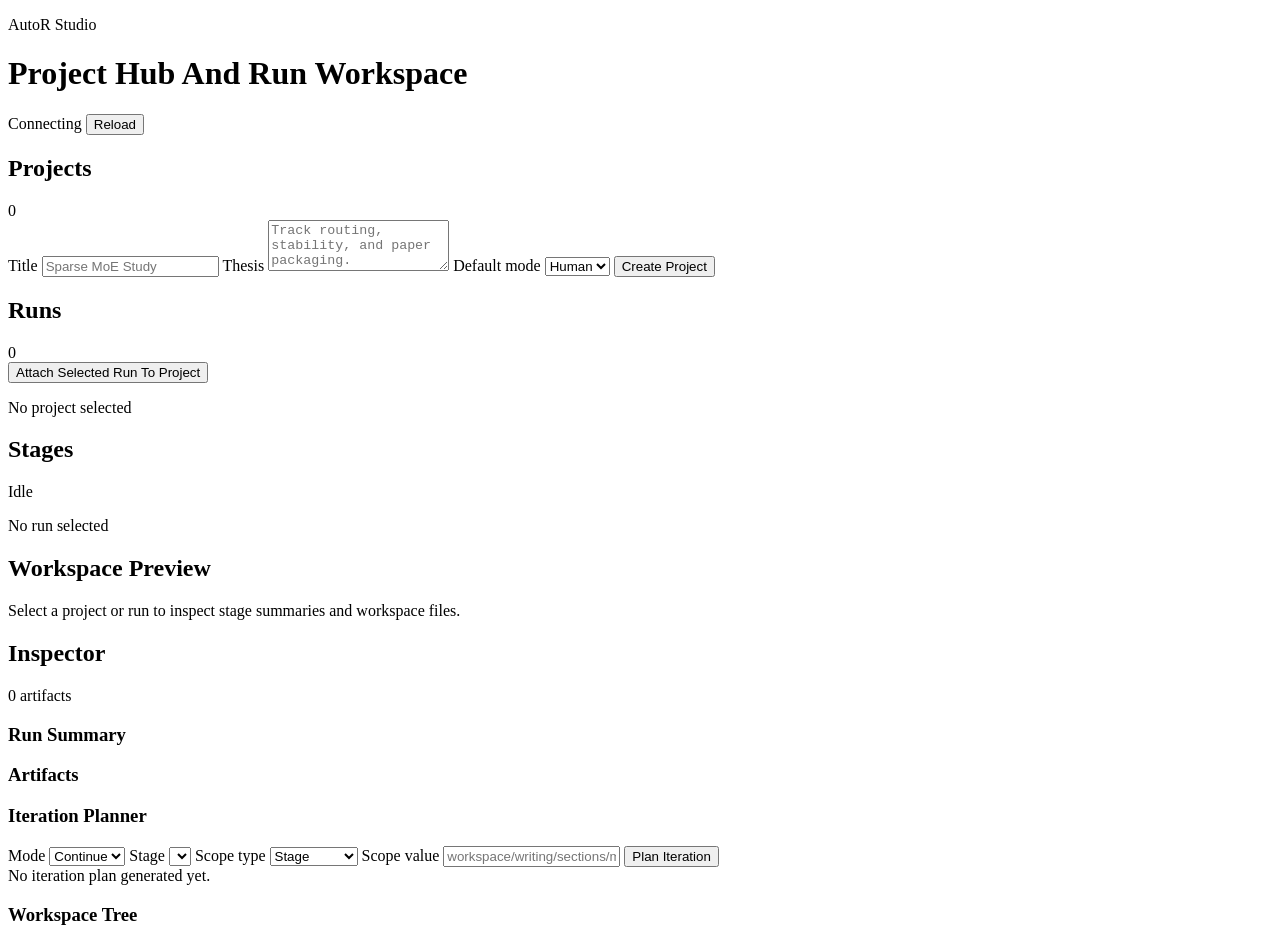
==== studio_web/index.html @ 02b14cf5 "Expand studio project hub shell" ====
<!doctype html>
<html lang="en">
  <head>
    <meta charset="utf-8" />
    <meta name="viewport" content="width=device-width, initial-scale=1" />
    <title>AutoR Studio</title>
    <link rel="stylesheet" href="/studio/styles.css" />
  </head>
  <body>
    <div class="app-shell">
      <header class="topbar">
        <div>
          <p class="eyebrow">AutoR Studio</p>
          <h1>Project Hub And Run Workspace</h1>
        </div>
        <div class="topbar-actions">
          <span id="connection-status" class="badge">Connecting</span>
          <button id="reload-button" class="button button-secondary" type="button">Reload</button>
        </div>
      </header>

      <main class="layout">
        <aside class="sidebar-stack">
          <section class="panel sidebar">
            <div class="panel-header">
              <h2>Projects</h2>
              <span id="project-count" class="meta">0</span>
            </div>
            <div class="panel-body">
              <form id="project-form" class="project-form">
                <label>
                  <span>Title</span>
                  <input id="project-title" name="title" type="text" placeholder="Sparse MoE Study" required />
                </label>
                <label>
                  <span>Thesis</span>
                  <textarea
                    id="project-thesis"
                    name="thesis"
                    rows="3"
                    placeholder="Track routing, stability, and paper packaging."
                    required
                  ></textarea>
                </label>
                <label>
                  <span>Default mode</span>
                  <select id="project-mode" name="default_mode">
                    <option value="human">Human</option>
                    <option value="autor">AutoR</option>
                  </select>
                </label>
                <button class="button button-primary" type="submit">Create Project</button>
              </form>
              <div id="projects-list" class="projects-list"></div>
            </div>
          </section>

          <section class="panel sidebar">
            <div class="panel-header">
              <h2>Runs</h2>
              <span id="run-count" class="meta">0</span>
            </div>
            <div class="panel-body">
              <div class="attach-row">
                <button id="attach-run-button" class="button button-secondary" type="button">
                  Attach Selected Run To Project
                </button>
              </div>
              <div id="runs-list" class="runs-list"></div>
            </div>
          </section>
        </aside>

        <section class="workspace">
          <div class="workspace-grid">
            <nav class="panel stages-panel">
              <div class="panel-header">
                <div>
                  <p id="active-project-label" class="eyebrow">No project selected</p>
                  <h2>Stages</h2>
                </div>
                <span id="run-status" class="meta">Idle</span>
              </div>
              <div id="stage-rail" class="stage-rail"></div>
            </nav>

            <section class="panel document-panel">
              <div class="panel-header">
                <div>
                  <p id="run-title" class="eyebrow">No run selected</p>
                  <h2 id="document-title">Workspace Preview</h2>
                </div>
                <span id="document-meta" class="meta"></span>
              </div>
              <article id="stage-document" class="document-body empty-state">
                Select a project or run to inspect stage summaries and workspace files.
              </article>
            </section>

            <aside class="panel inspector-panel">
              <div class="panel-header">
                <h2>Inspector</h2>
                <span id="artifact-total" class="meta">0 artifacts</span>
              </div>

              <section class="inspector-block">
                <h3>Run Summary</h3>
                <dl id="run-summary" class="summary-list"></dl>
              </section>

              <section class="inspector-block">
                <h3>Artifacts</h3>
                <ul id="artifact-summary" class="artifact-summary"></ul>
              </section>

              <section class="inspector-block">
                <h3>Iteration Planner</h3>
                <form id="iteration-form" class="iteration-form">
                  <label>
                    <span>Mode</span>
                    <select id="iteration-mode" name="mode">
                      <option value="continue">Continue</option>
                      <option value="redo">Redo</option>
                      <option value="branch">Branch</option>
                    </select>
                  </label>
                  <label>
                    <span>Stage</span>
                    <select id="iteration-stage" name="base_stage_slug"></select>
                  </label>
                  <label>
                    <span>Scope type</span>
                    <select id="iteration-scope-type" name="scope_type">
                      <option value="stage">Stage</option>
                      <option value="file">File</option>
                      <option value="subtree">Subtree</option>
                      <option value="manuscript">Manuscript</option>
                    </select>
                  </label>
                  <label>
                    <span>Scope value</span>
                    <input id="iteration-scope-value" name="scope_value" type="text" placeholder="workspace/writing/sections/method.tex" />
                  </label>
                  <button class="button button-primary" type="submit">Plan Iteration</button>
                </form>
                <div id="iteration-plan" class="plan-output empty-state">No iteration plan generated yet.</div>
              </section>

              <section class="inspector-block">
                <h3>Workspace Tree</h3>
                <div id="file-tree" class="file-tree"></div>
              </section>
            </aside>
          </div>
        </section>
      </main>
    </div>

    <script src="/studio/app.js" type="module"></script>
  </body>
</html>
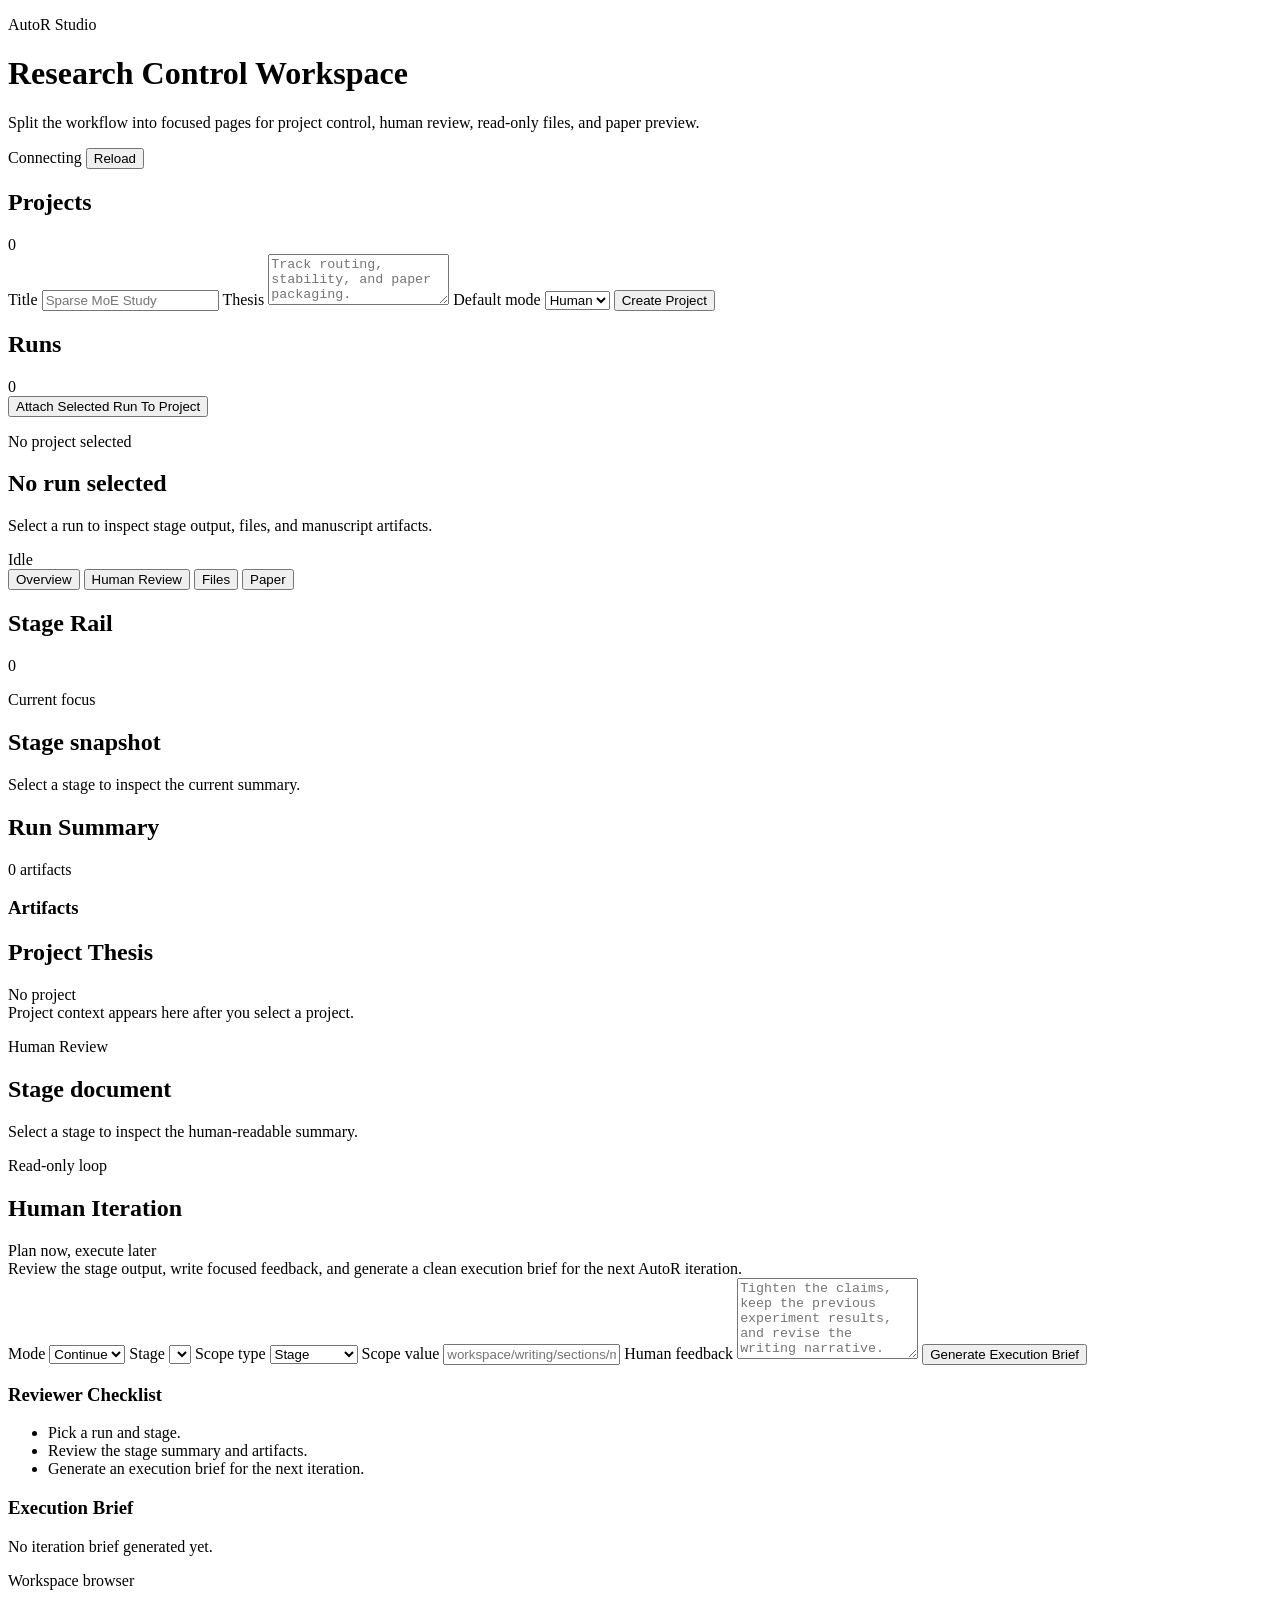
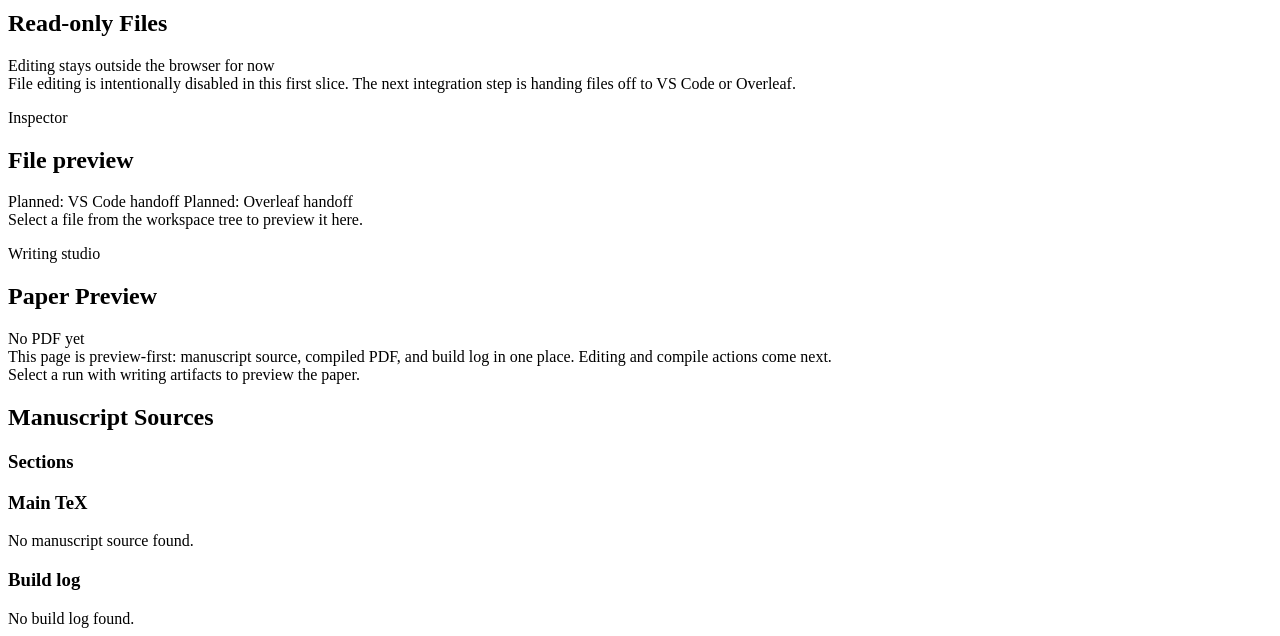
==== commit 672c00a2: "Refine studio review and paper preview" ====
--- a/studio_web/index.html
+++ b/studio_web/index.html
@@ -11,7 +11,10 @@
       <header class="topbar">
         <div>
           <p class="eyebrow">AutoR Studio</p>
-          <h1>Project Hub And Run Workspace</h1>
+          <h1>Research Control Workspace</h1>
+          <p class="topbar-copy">
+            Split the workflow into focused pages for project control, human review, read-only files, and paper preview.
+          </p>
         </div>
         <div class="topbar-actions">
           <span id="connection-status" class="badge">Connecting</span>
@@ -19,8 +22,8 @@
         </div>
       </header>
 
-      <main class="layout">
-        <aside class="sidebar-stack">
+      <main class="shell-grid">
+        <aside class="control-column">
           <section class="panel sidebar">
             <div class="panel-header">
               <h2>Projects</h2>
@@ -71,87 +74,257 @@
           </section>
         </aside>
 
-        <section class="workspace">
-          <div class="workspace-grid">
-            <nav class="panel stages-panel">
-              <div class="panel-header">
-                <div>
-                  <p id="active-project-label" class="eyebrow">No project selected</p>
-                  <h2>Stages</h2>
-                </div>
-                <span id="run-status" class="meta">Idle</span>
+        <section class="workspace-column">
+          <section class="panel workspace-header">
+            <div class="workspace-header-body">
+              <div class="workspace-title">
+                <p id="active-project-label" class="eyebrow">No project selected</p>
+                <h2 id="run-title">No run selected</h2>
+                <p id="run-goal" class="workspace-goal">Select a run to inspect stage output, files, and manuscript artifacts.</p>
               </div>
-              <div id="stage-rail" class="stage-rail"></div>
+              <div class="workspace-actions">
+                <span id="run-status" class="badge badge-status">Idle</span>
+              </div>
+            </div>
+            <nav class="page-nav" aria-label="Studio pages">
+              <button class="page-link is-active" data-page="overview" type="button">Overview</button>
+              <button class="page-link" data-page="review" type="button">Human Review</button>
+              <button class="page-link" data-page="files" type="button">Files</button>
+              <button class="page-link" data-page="paper" type="button">Paper</button>
             </nav>
-
-            <section class="panel document-panel">
-              <div class="panel-header">
-                <div>
-                  <p id="run-title" class="eyebrow">No run selected</p>
-                  <h2 id="document-title">Workspace Preview</h2>
-                </div>
-                <span id="document-meta" class="meta"></span>
-              </div>
-              <article id="stage-document" class="document-body empty-state">
-                Select a project or run to inspect stage summaries and workspace files.
-              </article>
-            </section>
-
-            <aside class="panel inspector-panel">
-              <div class="panel-header">
-                <h2>Inspector</h2>
-                <span id="artifact-total" class="meta">0 artifacts</span>
-              </div>
-
-              <section class="inspector-block">
-                <h3>Run Summary</h3>
-                <dl id="run-summary" class="summary-list"></dl>
-              </section>
-
-              <section class="inspector-block">
-                <h3>Artifacts</h3>
-                <ul id="artifact-summary" class="artifact-summary"></ul>
-              </section>
-
-              <section class="inspector-block">
-                <h3>Iteration Planner</h3>
-                <form id="iteration-form" class="iteration-form">
-                  <label>
-                    <span>Mode</span>
-                    <select id="iteration-mode" name="mode">
-                      <option value="continue">Continue</option>
-                      <option value="redo">Redo</option>
-                      <option value="branch">Branch</option>
-                    </select>
-                  </label>
-                  <label>
-                    <span>Stage</span>
-                    <select id="iteration-stage" name="base_stage_slug"></select>
-                  </label>
-                  <label>
-                    <span>Scope type</span>
-                    <select id="iteration-scope-type" name="scope_type">
-                      <option value="stage">Stage</option>
-                      <option value="file">File</option>
-                      <option value="subtree">Subtree</option>
-                      <option value="manuscript">Manuscript</option>
-                    </select>
-                  </label>
-                  <label>
-                    <span>Scope value</span>
-                    <input id="iteration-scope-value" name="scope_value" type="text" placeholder="workspace/writing/sections/method.tex" />
-                  </label>
-                  <button class="button button-primary" type="submit">Plan Iteration</button>
-                </form>
-                <div id="iteration-plan" class="plan-output empty-state">No iteration plan generated yet.</div>
-              </section>
-
-              <section class="inspector-block">
-                <h3>Workspace Tree</h3>
-                <div id="file-tree" class="file-tree"></div>
-              </section>
-            </aside>
-          </div>
+          </section>
+
+          <section id="page-overview" class="page is-active">
+            <div class="page-grid overview-grid">
+              <section class="panel">
+                <div class="panel-header">
+                  <h2>Stage Rail</h2>
+                  <span id="stage-count" class="meta">0</span>
+                </div>
+                <div class="panel-body">
+                  <div id="stage-rail" class="stage-rail"></div>
+                </div>
+              </section>
+
+              <section class="panel">
+                <div class="panel-header">
+                  <div>
+                    <p class="eyebrow">Current focus</p>
+                    <h2 id="overview-stage-title">Stage snapshot</h2>
+                  </div>
+                  <span id="overview-stage-meta" class="meta"></span>
+                </div>
+                <div class="panel-body">
+                  <article id="overview-stage-summary" class="document-body empty-state">
+                    Select a stage to inspect the current summary.
+                  </article>
+                </div>
+              </section>
+
+              <section class="panel">
+                <div class="panel-header">
+                  <h2>Run Summary</h2>
+                  <span id="artifact-total" class="meta">0 artifacts</span>
+                </div>
+                <div class="panel-body split-stack">
+                  <dl id="run-summary" class="summary-list"></dl>
+                  <section class="inspector-block">
+                    <h3>Artifacts</h3>
+                    <ul id="artifact-summary" class="artifact-summary"></ul>
+                  </section>
+                </div>
+              </section>
+
+              <section class="panel">
+                <div class="panel-header">
+                  <h2>Project Thesis</h2>
+                  <span id="project-meta" class="meta">No project</span>
+                </div>
+                <div class="panel-body">
+                  <div id="project-brief" class="copy-block empty-state">
+                    Project context appears here after you select a project.
+                  </div>
+                </div>
+              </section>
+            </div>
+          </section>
+
+          <section id="page-review" class="page">
+            <div class="page-grid review-grid">
+              <section class="panel">
+                <div class="panel-header">
+                  <div>
+                    <p id="review-stage-label" class="eyebrow">Human Review</p>
+                    <h2 id="document-title">Stage document</h2>
+                  </div>
+                  <span id="document-meta" class="meta"></span>
+                </div>
+                <div class="panel-body">
+                  <article id="stage-document" class="document-body empty-state">
+                    Select a stage to inspect the human-readable summary.
+                  </article>
+                </div>
+              </section>
+
+              <aside class="panel">
+                <div class="panel-header">
+                  <div>
+                    <p class="eyebrow">Read-only loop</p>
+                    <h2>Human Iteration</h2>
+                  </div>
+                  <span class="meta">Plan now, execute later</span>
+                </div>
+                <div class="panel-body split-stack">
+                  <div class="banner">
+                    Review the stage output, write focused feedback, and generate a clean execution brief for the next AutoR iteration.
+                  </div>
+
+                  <form id="iteration-form" class="iteration-form">
+                    <label>
+                      <span>Mode</span>
+                      <select id="iteration-mode" name="mode">
+                        <option value="continue">Continue</option>
+                        <option value="redo">Redo</option>
+                        <option value="branch">Branch</option>
+                      </select>
+                    </label>
+                    <label>
+                      <span>Stage</span>
+                      <select id="iteration-stage" name="base_stage_slug"></select>
+                    </label>
+                    <label>
+                      <span>Scope type</span>
+                      <select id="iteration-scope-type" name="scope_type">
+                        <option value="stage">Stage</option>
+                        <option value="file">File</option>
+                        <option value="subtree">Subtree</option>
+                        <option value="manuscript">Manuscript</option>
+                      </select>
+                    </label>
+                    <label>
+                      <span>Scope value</span>
+                      <input
+                        id="iteration-scope-value"
+                        name="scope_value"
+                        type="text"
+                        placeholder="workspace/writing/sections/method.tex"
+                      />
+                    </label>
+                    <label>
+                      <span>Human feedback</span>
+                      <textarea
+                        id="iteration-feedback"
+                        name="user_feedback"
+                        rows="5"
+                        placeholder="Tighten the claims, keep the previous experiment results, and revise the writing narrative."
+                      ></textarea>
+                    </label>
+                    <button class="button button-primary" type="submit">Generate Execution Brief</button>
+                  </form>
+
+                  <section class="inspector-block">
+                    <h3>Reviewer Checklist</h3>
+                    <ul id="reviewer-actions" class="artifact-summary">
+                      <li>Pick a run and stage.</li>
+                      <li>Review the stage summary and artifacts.</li>
+                      <li>Generate an execution brief for the next iteration.</li>
+                    </ul>
+                  </section>
+
+                  <section class="inspector-block">
+                    <h3>Execution Brief</h3>
+                    <div id="iteration-plan" class="plan-output empty-state">No iteration brief generated yet.</div>
+                  </section>
+                </div>
+              </aside>
+            </div>
+          </section>
+
+          <section id="page-files" class="page">
+            <div class="page-grid files-grid">
+              <section class="panel">
+                <div class="panel-header">
+                  <div>
+                    <p class="eyebrow">Workspace browser</p>
+                    <h2>Read-only Files</h2>
+                  </div>
+                  <span class="meta">Editing stays outside the browser for now</span>
+                </div>
+                <div class="panel-body split-stack">
+                  <div class="banner subtle">
+                    File editing is intentionally disabled in this first slice. The next integration step is handing files off to VS Code or Overleaf.
+                  </div>
+                  <div id="file-tree" class="file-tree"></div>
+                </div>
+              </section>
+
+              <section class="panel">
+                <div class="panel-header">
+                  <div>
+                    <p class="eyebrow">Inspector</p>
+                    <h2 id="file-preview-title">File preview</h2>
+                  </div>
+                  <span id="file-preview-meta" class="meta"></span>
+                </div>
+                <div class="panel-body split-stack">
+                  <div class="pill-row">
+                    <span class="pill">Planned: VS Code handoff</span>
+                    <span class="pill">Planned: Overleaf handoff</span>
+                  </div>
+                  <div id="file-preview" class="document-body empty-state">
+                    Select a file from the workspace tree to preview it here.
+                  </div>
+                </div>
+              </section>
+            </div>
+          </section>
+
+          <section id="page-paper" class="page">
+            <div class="page-grid paper-grid">
+              <section class="panel">
+                <div class="panel-header">
+                  <div>
+                    <p class="eyebrow">Writing studio</p>
+                    <h2>Paper Preview</h2>
+                  </div>
+                  <span id="paper-status" class="meta">No PDF yet</span>
+                </div>
+                <div class="panel-body split-stack">
+                  <div class="banner subtle">
+                    This page is preview-first: manuscript source, compiled PDF, and build log in one place. Editing and compile actions come next.
+                  </div>
+                  <div id="paper-frame-container" class="paper-frame-container empty-state">
+                    Select a run with writing artifacts to preview the paper.
+                  </div>
+                </div>
+              </section>
+
+              <aside class="panel">
+                <div class="panel-header">
+                  <h2>Manuscript Sources</h2>
+                  <span id="paper-meta" class="meta"></span>
+                </div>
+                <div class="panel-body split-stack">
+                  <dl id="paper-summary" class="summary-list"></dl>
+
+                  <section class="inspector-block">
+                    <h3>Sections</h3>
+                    <ul id="paper-sections" class="artifact-summary"></ul>
+                  </section>
+
+                  <section class="inspector-block">
+                    <h3>Main TeX</h3>
+                    <div id="paper-tex-preview" class="document-body empty-state">No manuscript source found.</div>
+                  </section>
+
+                  <section class="inspector-block">
+                    <h3>Build log</h3>
+                    <div id="paper-build-log" class="document-body empty-state">No build log found.</div>
+                  </section>
+                </div>
+              </aside>
+            </div>
+          </section>
         </section>
       </main>
     </div>
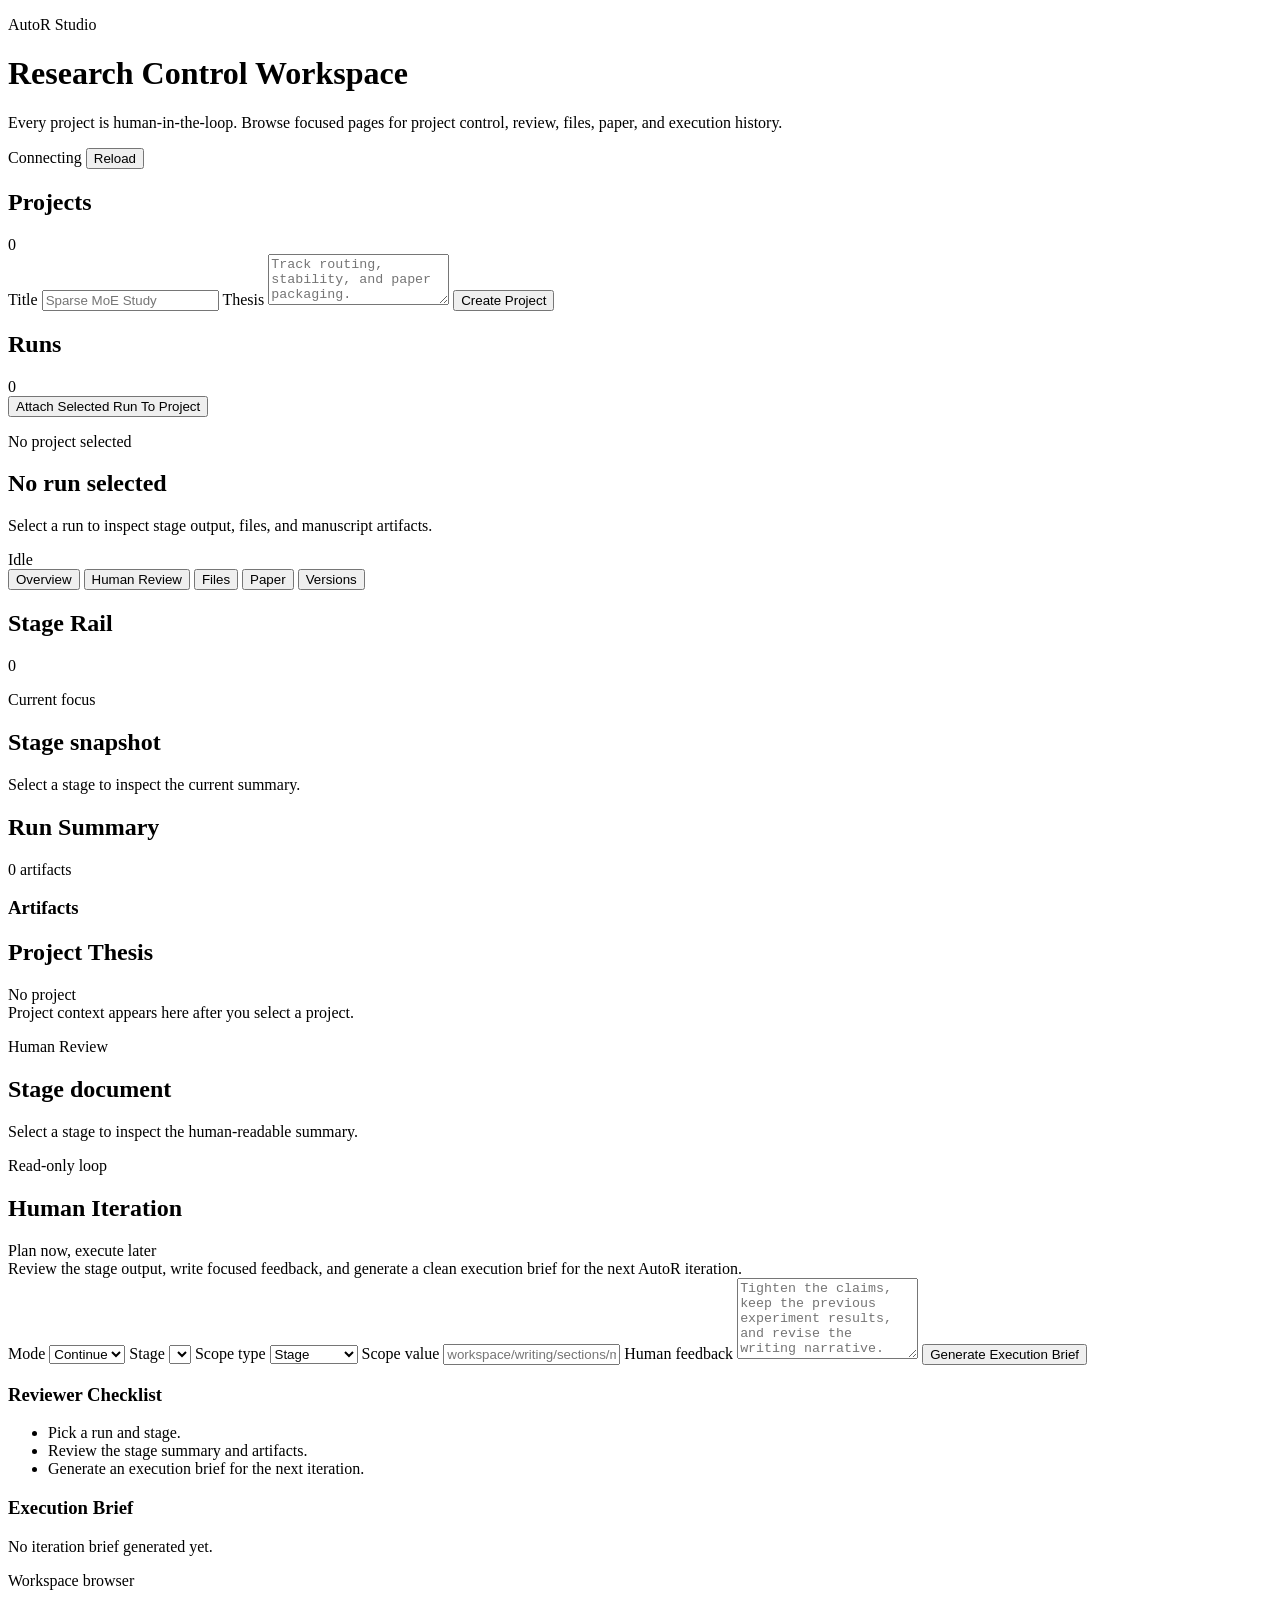
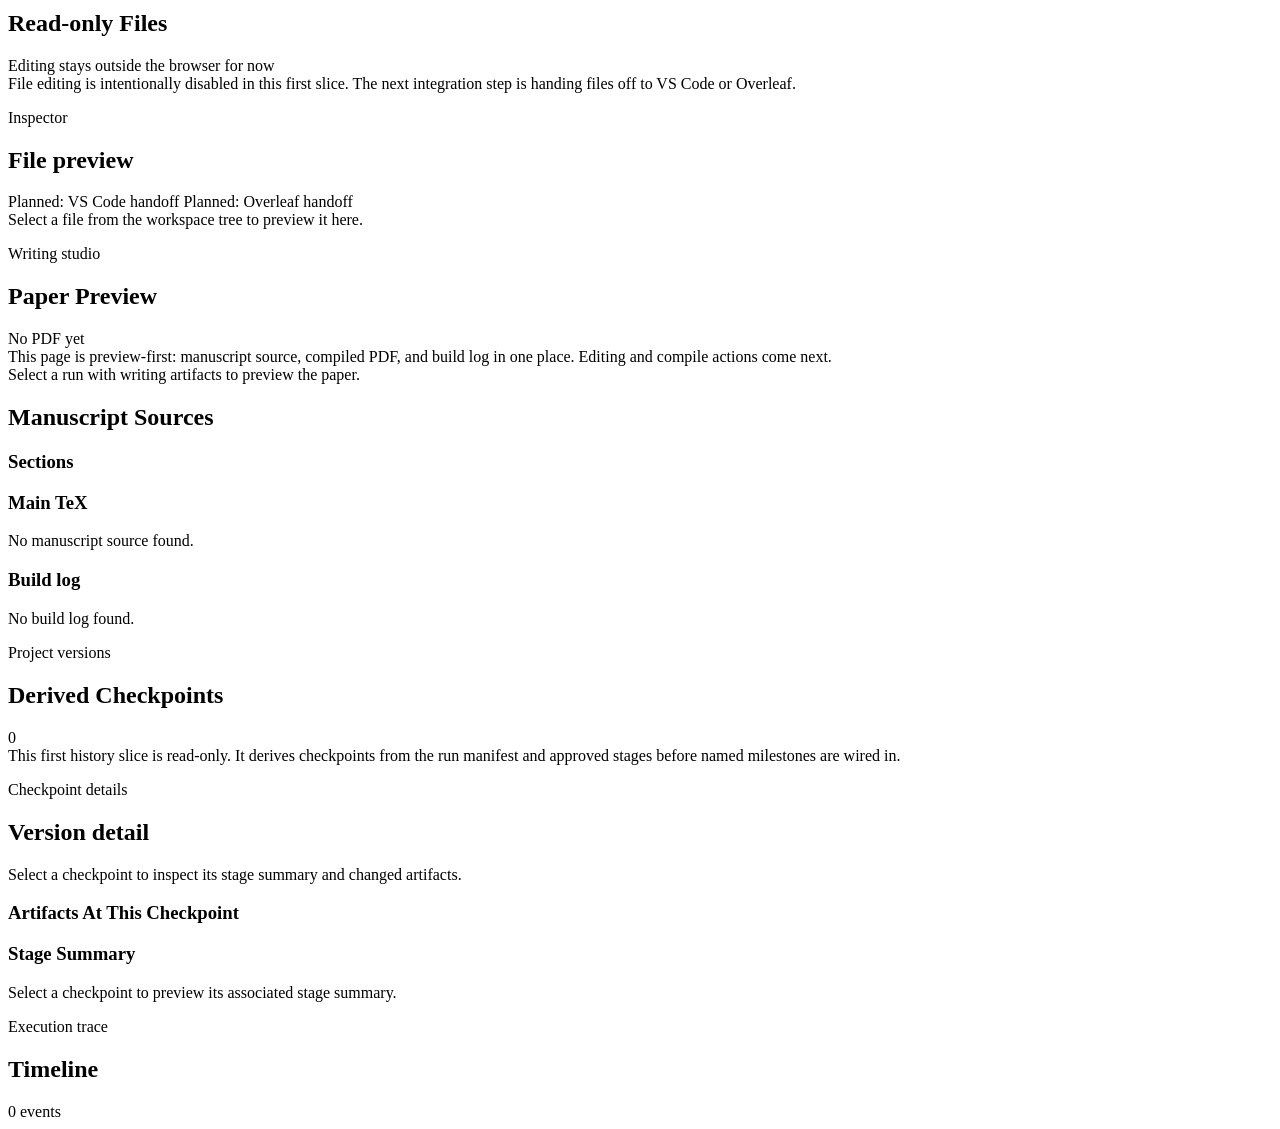
==== commit e564ed8c: "Add studio history and human-in-loop model" ====
--- a/studio_web/index.html
+++ b/studio_web/index.html
@@ -13,7 +13,7 @@
           <p class="eyebrow">AutoR Studio</p>
           <h1>Research Control Workspace</h1>
           <p class="topbar-copy">
-            Split the workflow into focused pages for project control, human review, read-only files, and paper preview.
+            Every project is human-in-the-loop. Browse focused pages for project control, review, files, paper, and execution history.
           </p>
         </div>
         <div class="topbar-actions">
@@ -45,13 +45,6 @@
                     required
                   ></textarea>
                 </label>
-                <label>
-                  <span>Default mode</span>
-                  <select id="project-mode" name="default_mode">
-                    <option value="human">Human</option>
-                    <option value="autor">AutoR</option>
-                  </select>
-                </label>
                 <button class="button button-primary" type="submit">Create Project</button>
               </form>
               <div id="projects-list" class="projects-list"></div>
@@ -91,6 +84,7 @@
               <button class="page-link" data-page="review" type="button">Human Review</button>
               <button class="page-link" data-page="files" type="button">Files</button>
               <button class="page-link" data-page="paper" type="button">Paper</button>
+              <button class="page-link" data-page="history" type="button">Versions</button>
             </nav>
           </section>
 
@@ -325,6 +319,64 @@
               </aside>
             </div>
           </section>
+
+          <section id="page-history" class="page">
+            <div class="page-grid history-grid">
+              <section class="panel">
+                <div class="panel-header">
+                  <div>
+                    <p class="eyebrow">Project versions</p>
+                    <h2>Derived Checkpoints</h2>
+                  </div>
+                  <span id="version-count" class="meta">0</span>
+                </div>
+                <div class="panel-body">
+                  <div class="banner subtle">
+                    This first history slice is read-only. It derives checkpoints from the run manifest and approved stages before named milestones are wired in.
+                  </div>
+                  <div id="version-list" class="version-list"></div>
+                </div>
+              </section>
+
+              <section class="panel">
+                <div class="panel-header">
+                  <div>
+                    <p class="eyebrow">Checkpoint details</p>
+                    <h2 id="history-title">Version detail</h2>
+                  </div>
+                  <span id="history-meta" class="meta"></span>
+                </div>
+                <div class="panel-body split-stack">
+                  <div id="history-summary" class="copy-block empty-state">
+                    Select a checkpoint to inspect its stage summary and changed artifacts.
+                  </div>
+                  <section class="inspector-block">
+                    <h3>Artifacts At This Checkpoint</h3>
+                    <ul id="history-artifacts" class="artifact-summary"></ul>
+                  </section>
+                  <section class="inspector-block">
+                    <h3>Stage Summary</h3>
+                    <article id="history-stage-preview" class="document-body empty-state">
+                      Select a checkpoint to preview its associated stage summary.
+                    </article>
+                  </section>
+                </div>
+              </section>
+
+              <aside class="panel">
+                <div class="panel-header">
+                  <div>
+                    <p class="eyebrow">Execution trace</p>
+                    <h2>Timeline</h2>
+                  </div>
+                  <span id="trace-count" class="meta">0 events</span>
+                </div>
+                <div class="panel-body">
+                  <div id="trace-timeline" class="trace-timeline"></div>
+                </div>
+              </aside>
+            </div>
+          </section>
         </section>
       </main>
     </div>
